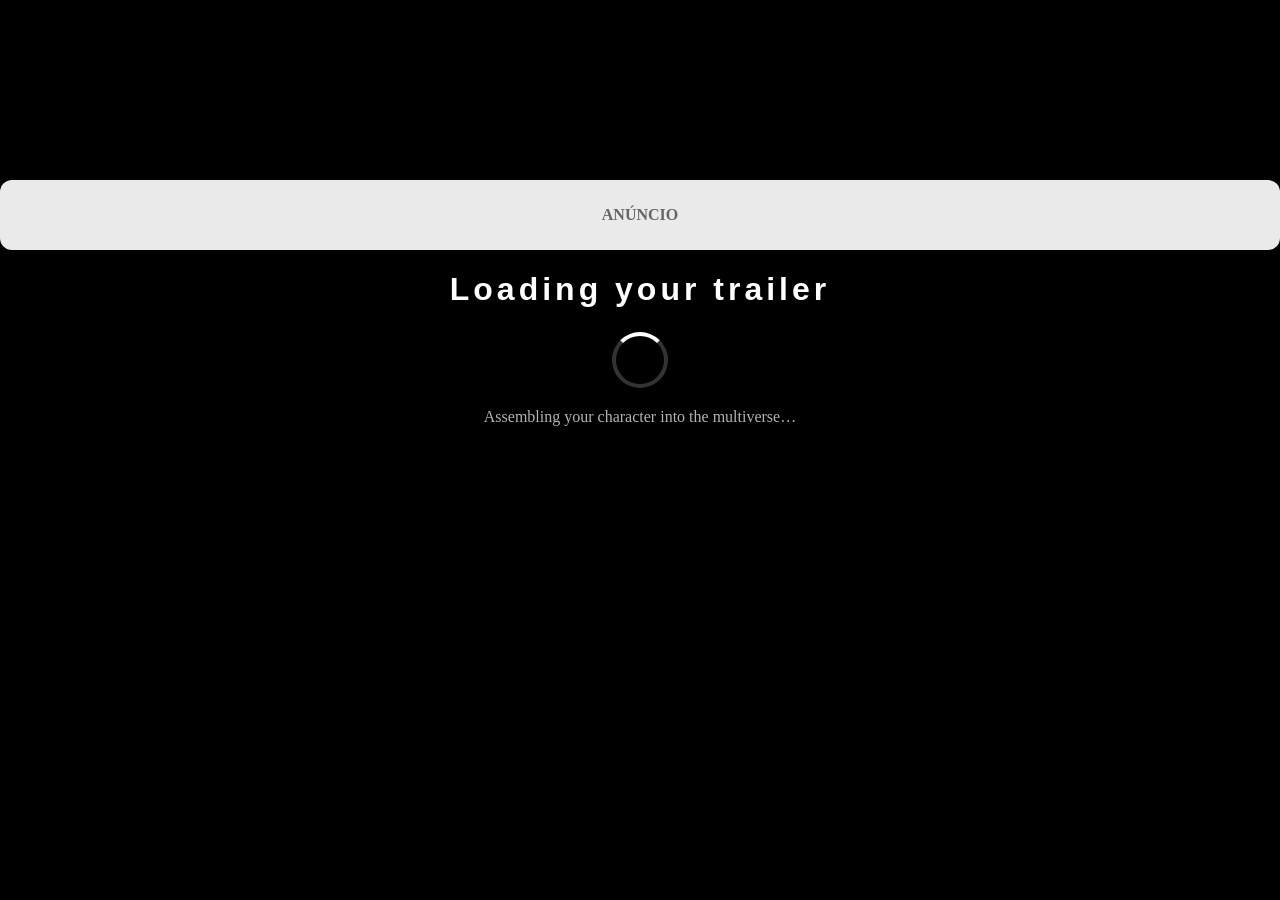
==== loading.html @ 48de6700 "the website done" ====
<!DOCTYPE html>
<html lang="en">
<head>
  <meta charset="UTF-8" />
  <meta name="viewport" content="width=device-width, initial-scale=1.0" />
  <title>Generating Trailer</title>
  <link rel="stylesheet" href="loading.css" />
</head>
<body>
  <div class="ad-banner">
      ANÚNCIO
  </div>

  <main class="loading-container">
    <h1 class="loading-title">Loading your trailer</h1>
    <div class="loader"></div>
    <p class="loading-text">Assembling your character into the multiverse…</p>
    <canvas id="canvas" hidden></canvas>
    <video id="baseVideo" src="assets/AvengersDoom.mp4" hidden playsinline></video>

    <div class="actions" id="actions" hidden></div>

  </main>

</body>
<script src="loading.js"></script>
</html>
---- loading.css ----
body {
  margin: 0;
  background: black;
  color: white;
  /* display: flex;
  justify-content: center;
  align-items: center;  */
}

.ad-banner {
  height: 70px;
  background: #eaeaea;
  border-radius: 12px;
  display: flex;
  align-items: center;
  justify-content: center;
  font-weight: 600;
  color: #666;
  margin-top: 20vh;
}

.loading-container {
  text-align: center;
}

.loading-title {
  font-family: 'AvengersFont', sans-serif;
  letter-spacing: 4px;
  margin-bottom: 24px;
}

.loader {
  width: 48px;
  height: 48px;
  border: 4px solid rgba(255,255,255,0.2);
  border-top: 4px solid white;
  border-radius: 50%;
  animation: spin 1s linear infinite;
  margin: 0 auto 20px;
}

.loading-text {
  opacity: 0.7;
}

@keyframes spin {
  to { transform: rotate(360deg); }
}

.actions {
  display: flex;
  gap: 16px;
  margin-top: 24px;
  justify-content: center;
}

.action-btn {
  min-width: 120px;
  height: 44px;
  border-radius: 10px;
  font-size: 14px;
  font-weight: 600;
  cursor: pointer;
  display: flex;
  align-items: center;
  justify-content: center;
  text-decoration: none;
}

.action-save {
  background: transparent;
  color: white;
  border: 1px solid #888;
}

.action-share {
  background: transparent;
  color: #cfcfcf;
  border: 1px solid #888;
}
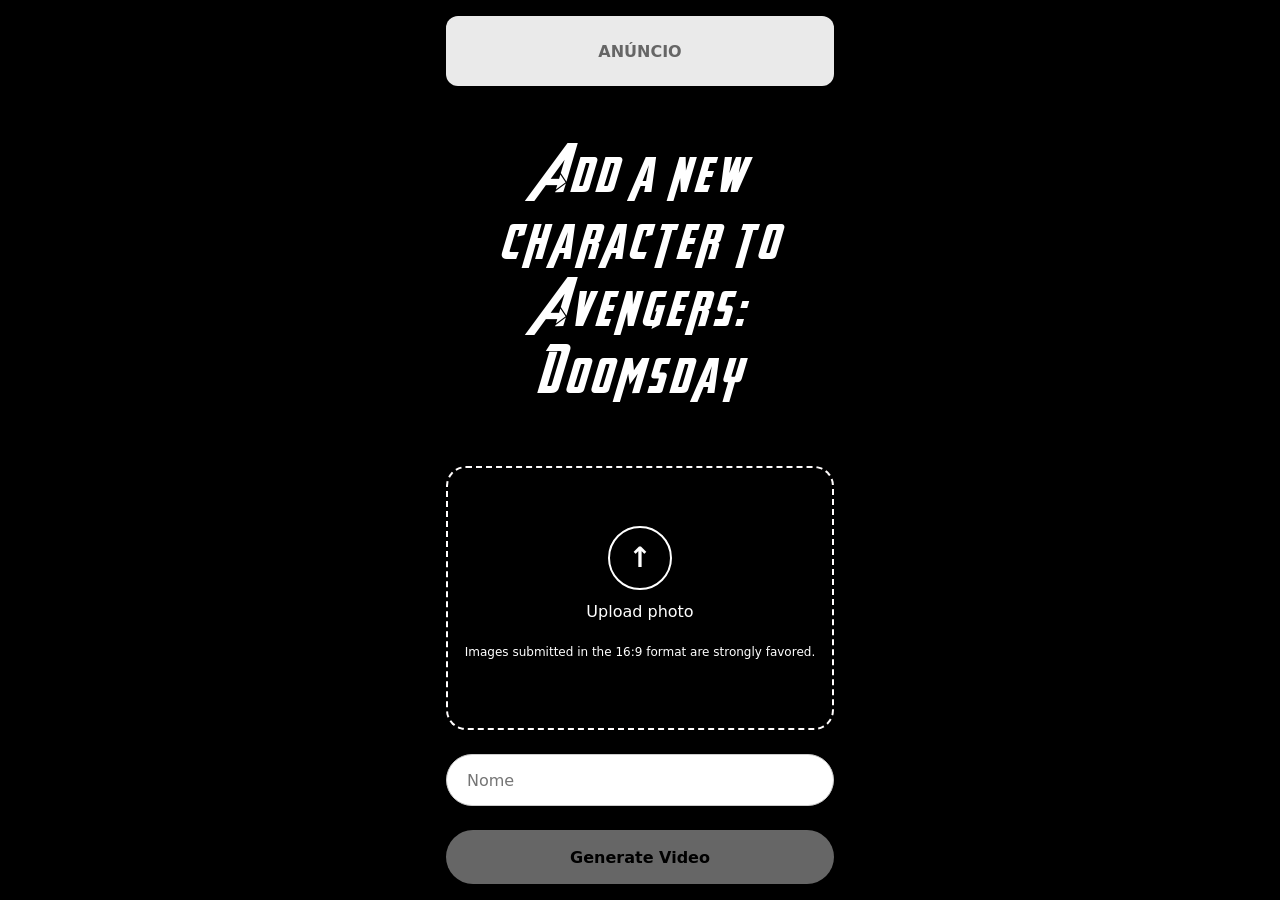
==== commit 9e135821: "done" ====
--- a/loading.html
+++ b/loading.html
@@ -4,6 +4,7 @@
   <meta charset="UTF-8" />
   <meta name="viewport" content="width=device-width, initial-scale=1.0" />
   <title>Generating Trailer</title>
+  <link rel="icon" type="image/x-icon" href="./assets/Alogo.png">
   <link rel="stylesheet" href="loading.css" />
 </head>
 <body>
@@ -16,7 +17,7 @@
     <div class="loader"></div>
     <p class="loading-text">Assembling your character into the multiverse…</p>
     <canvas id="canvas" hidden></canvas>
-    <video id="baseVideo" src="assets/AvengersDoom.mp4" hidden playsinline></video>
+    <video id="baseVideo" src="assets/AvengersDoom.mp4" hidden playsinline crossorigin="anonymous"></video>
 
     <div class="actions" id="actions" hidden></div>
 
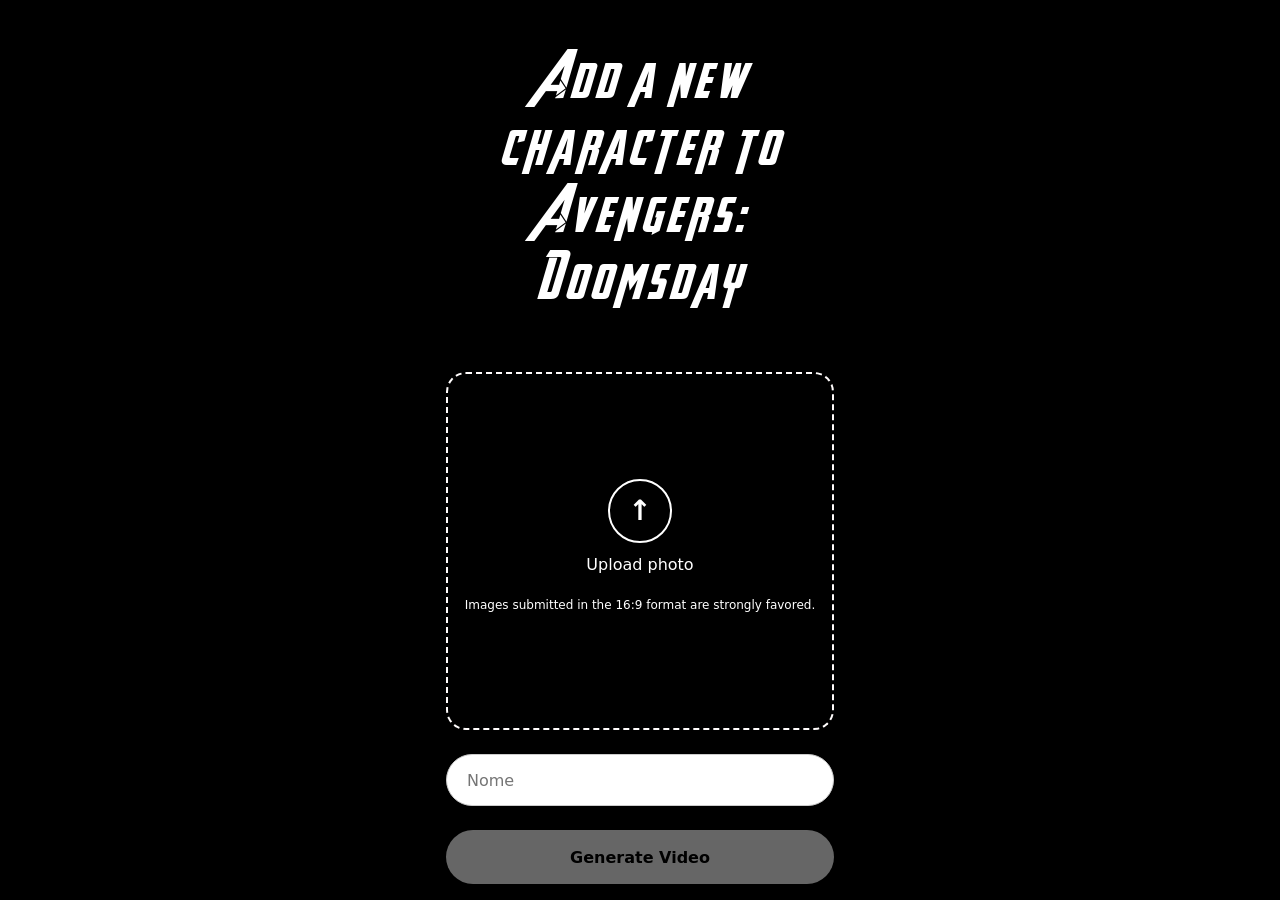
==== commit 4041a829: "done" ====
--- a/loading.html
+++ b/loading.html
@@ -8,9 +8,6 @@
   <link rel="stylesheet" href="loading.css" />
 </head>
 <body>
-  <div class="ad-banner">
-      ANÚNCIO
-  </div>
 
   <main class="loading-container">
     <h1 class="loading-title">Loading your trailer</h1>
--- a/loading.css
+++ b/loading.css
@@ -2,21 +2,6 @@
   margin: 0;
   background: black;
   color: white;
-  /* display: flex;
-  justify-content: center;
-  align-items: center;  */
-}
-
-.ad-banner {
-  height: 70px;
-  background: #eaeaea;
-  border-radius: 12px;
-  display: flex;
-  align-items: center;
-  justify-content: center;
-  font-weight: 600;
-  color: #666;
-  margin-top: 20vh;
 }
 
 .loading-container {
